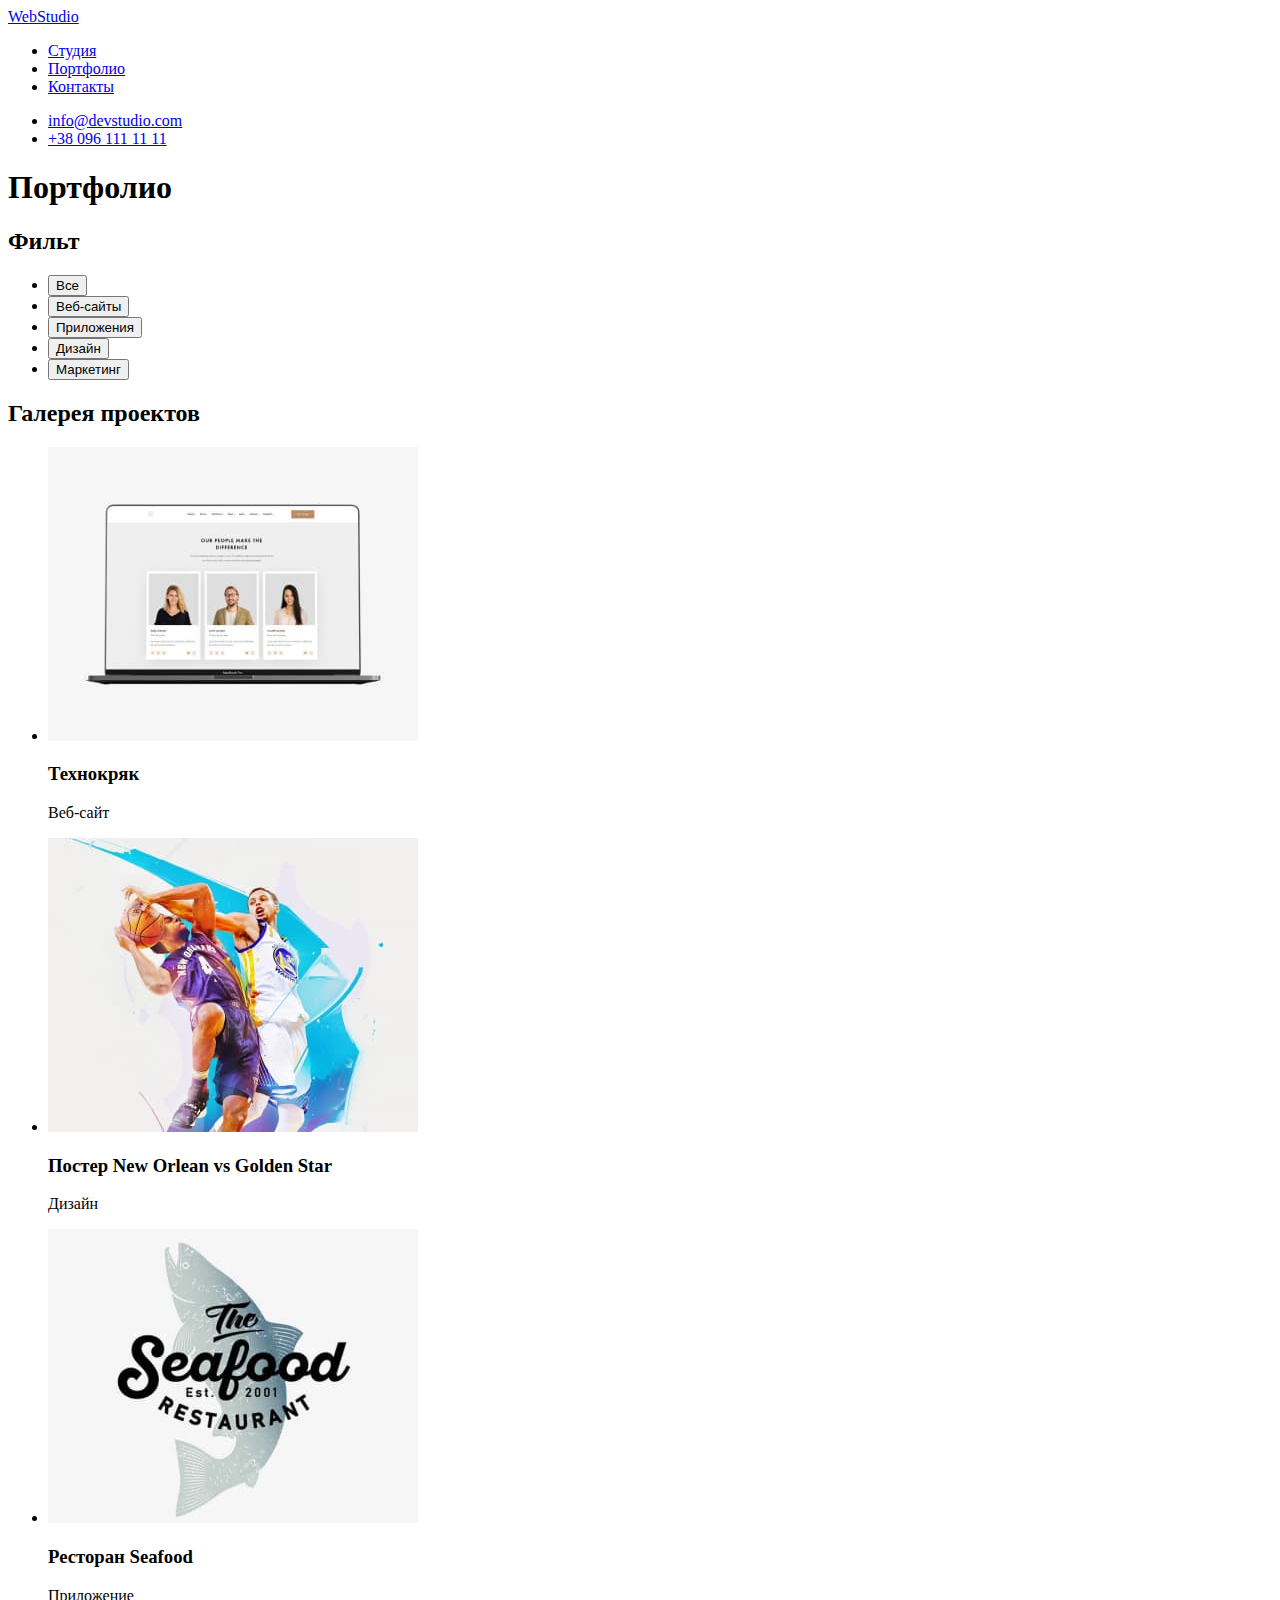
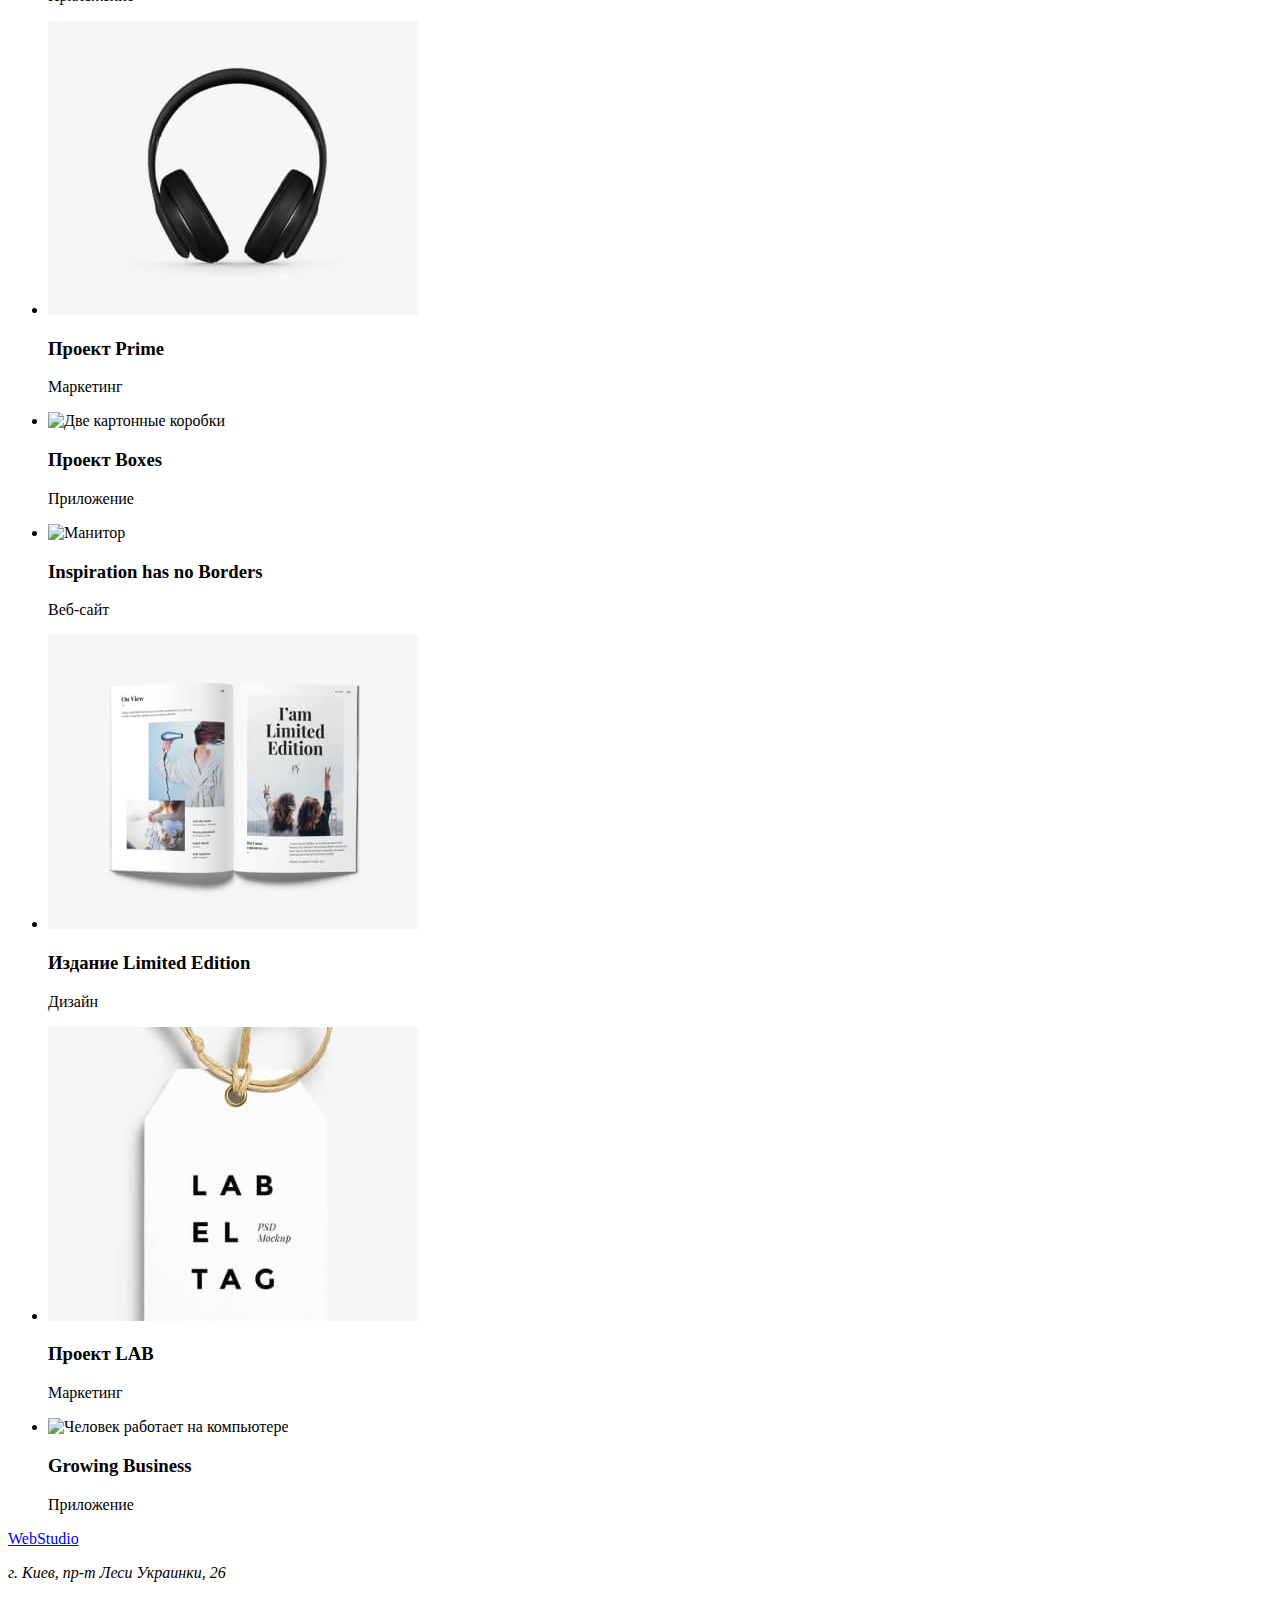
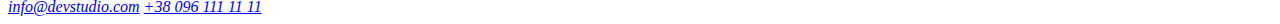
==== portfolio.html @ a21979c2 "Загружает фото главной страницы" ====
<!DOCTYPE html>
<html lang="ru">
<head>
    <meta charset="UTF-8">
    <meta http-equiv="X-UA-Compatible" content="IE=edge">
    <meta name="viewport" content="width=device-width, initial-scale=1.0">
    <meta name="description" content="Создание и продвижение сайтов" />
    <title>Portfolio</title>
    <link rel="stylesheet" href="./css/styles.css" />
</head>
<body>
<!-- Шапка страницы -->
<header class="header">
    <!-- Навигация -->
    <nav>
        <a class="logo" href="./index.html"> <span>Web</span>Studio</a>

        <ul class="pagination">
            <li><a class="pagination-list" href="./index.html">Студия</a></li>
            <li><a class="pagination-list" href="./portfolio.html" target="_blank" rel="noreferrer noopener">Портфолио</a></li>
            <li><a class="pagination-list" href="/Контакты">Контакты</a></li>
        </ul>
    </nav>

    <!-- Для связи -->
    <ul>
        <li class="contacts">
             <a class="contacts-mail" href="mailto:info@devstudio.com">info@devstudio.com</a>
        </li>
        <li>
             <a class="contacts-phone" href="tel:+380961111111">+38 096 111 11 11</a>
        </li>
    </ul>

</header>
<!-- Контент страницы -->
<main>
     <section>
     <h1 class="visually-hidden">Портфолио</h1>

     <h2 class="visually-hidden"> Фильт</h2>

     <ul>
         <li><button type="button">Все</button></li>
         <li><button type="button">Веб-сайты</button></li>
         <li><button type="button">Приложения</button></li> 
         <li><button type="button">Дизайн</button></li> 
         <li><button type="button">Маркетинг</button></li>
     </ul>

     <h2 class="visually-hidden"> Галерея проектов </h2>

     <ul>
         <li>
             <img src="./images/Portfolio/tehnokryak.jpg" width="370" alt="Ноутбук"> 
             <h3>Технокряк</h3> 
             <p>Веб-сайт</p>
         </li>

         <li>
             <img src="./images/Portfolio/neworlean.jpg" width="370" alt="Два парня играют в баскутбол">
             <h3>Постер New Orlean vs Golden Star</h3>
             <p>Дизайн</p>
         </li>

         <li>
             <img src="./images/Portfolio/seafood.jpg" width="370" alt="Логотип ресторана Seafood ">
             <h3>Ресторан Seafood</h3>
             <p>Приложение</p>
        </li>

         <li>
             <img src="./images/Portfolio/prime.jpg" width="370" alt="Наушники">
             <h3>Проект Prime</h3>
             <p>Маркетинг</p>
        </li>

        <li>
             <img src="./images/Portfolio/boxes.jpg" width="370" alt="Две картонные коробки">
            <h3>Проект Boxes</h3>
             <p>Приложение</p>
        </li>
        
        <li>
             <img src="./images/Portfolio/inspiration-has-no-borders.jpg" width="370" alt="Манитор">
             <h3>Inspiration has no Borders</h3>
             <p>Веб-сайт</p>
        </li>

        <li>
             <img src="./images/Portfolio/limited-edition.jpg" width="370" alt="Открытый журнал">
             <h3>Издание Limited Edition</h3>
             <p>Дизайн</p>
        </li>

        <li>
             <img src="./images/Portfolio/lab.jpg" width="370" alt="Этикетка">
             <h3>Проект LAB</h3>
             <p>Маркетинг</p>
        </li>

        <li>
             <img src="./images/Portfolio/growing-business.jpg" width="370" alt="Человек работает на компьютере">
             <h3>Growing Business</h3>
             <p>Приложение</p>
        </li>

    </ul>
    </section>
</main>

    <!-- Подвал страницы -->
<footer class="footer">
    <a class="logo" href="./index.html">Web<span class="tiny">Studio</span></a>

    <address class="address">
        <p class="address-text">г. Киев, пр-т Леси Украинки, 26</p>
        <a class="mail" href="mailto:info@devstudio.com">info@devstudio.com</a>
        <a class="phone" href="tel:+380961111111">+38 096 111 11 11</a>
    </address>
</footer>

</body>
</html>
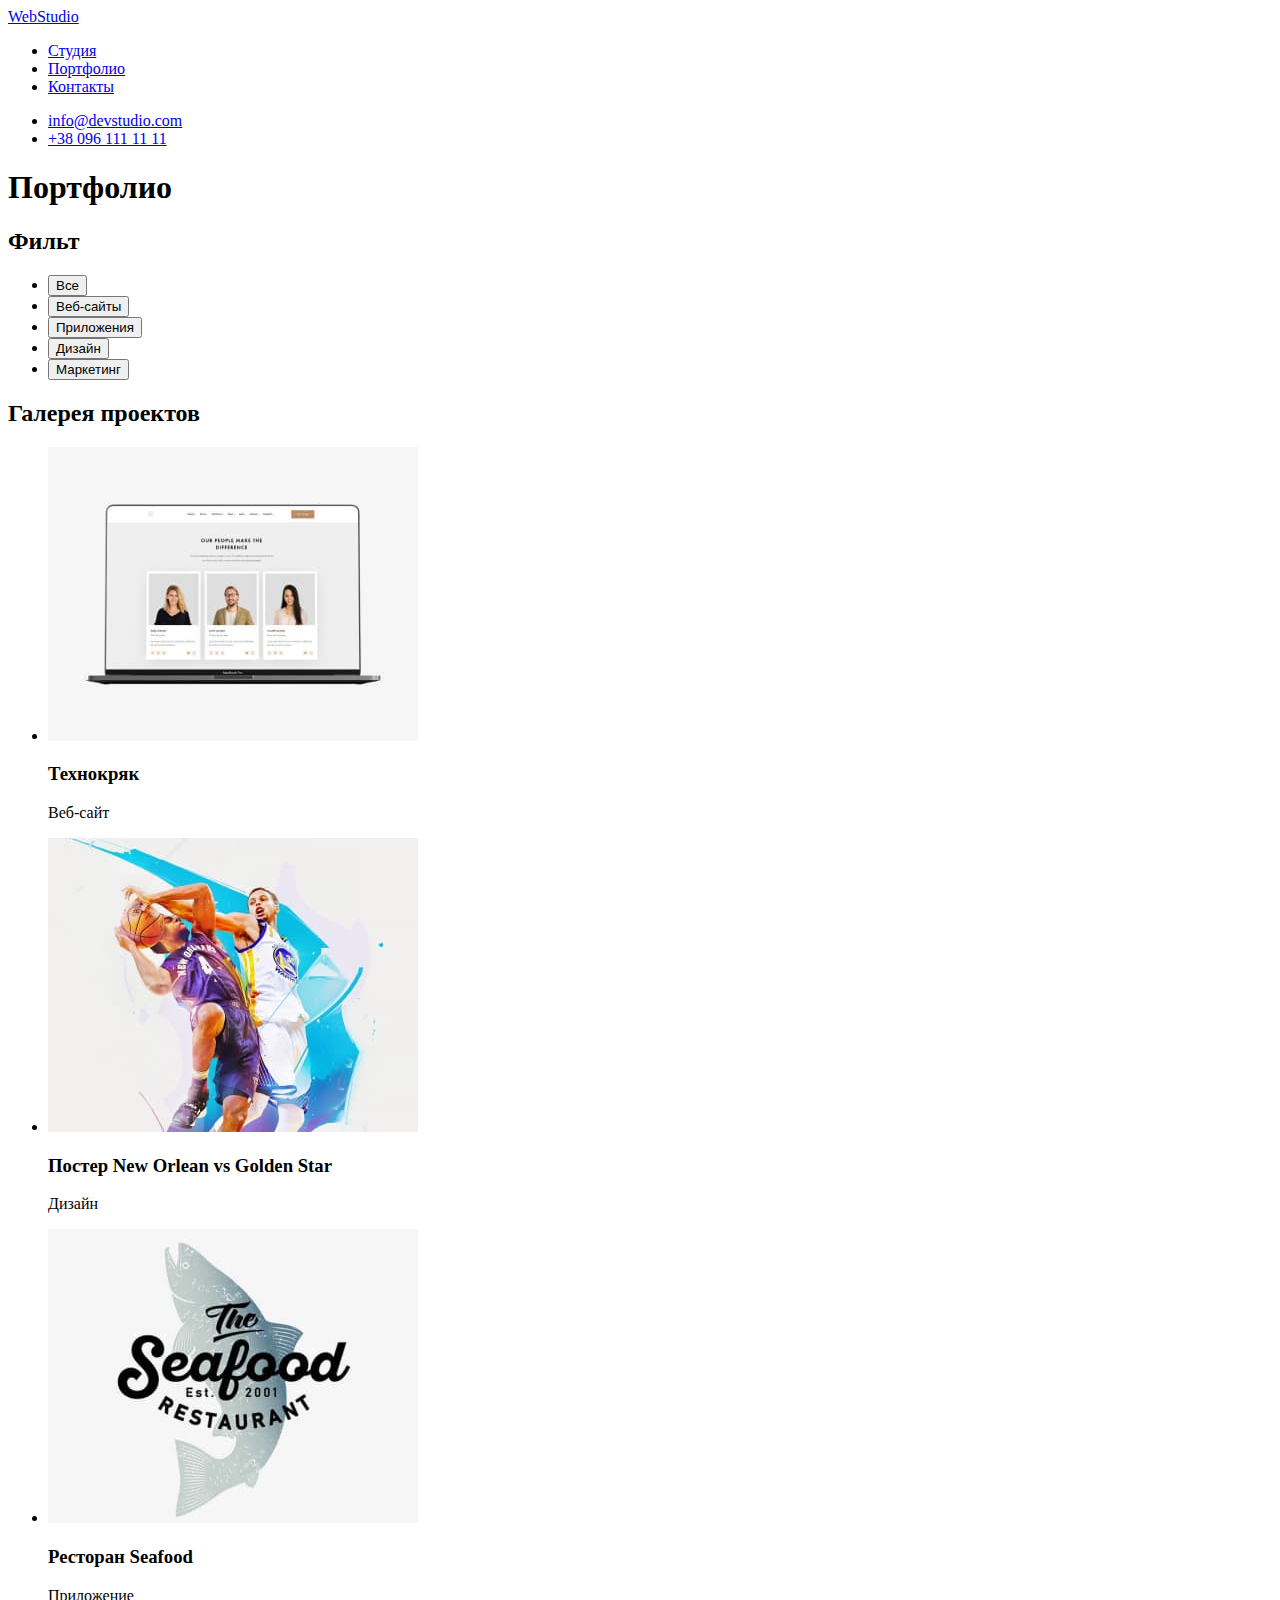
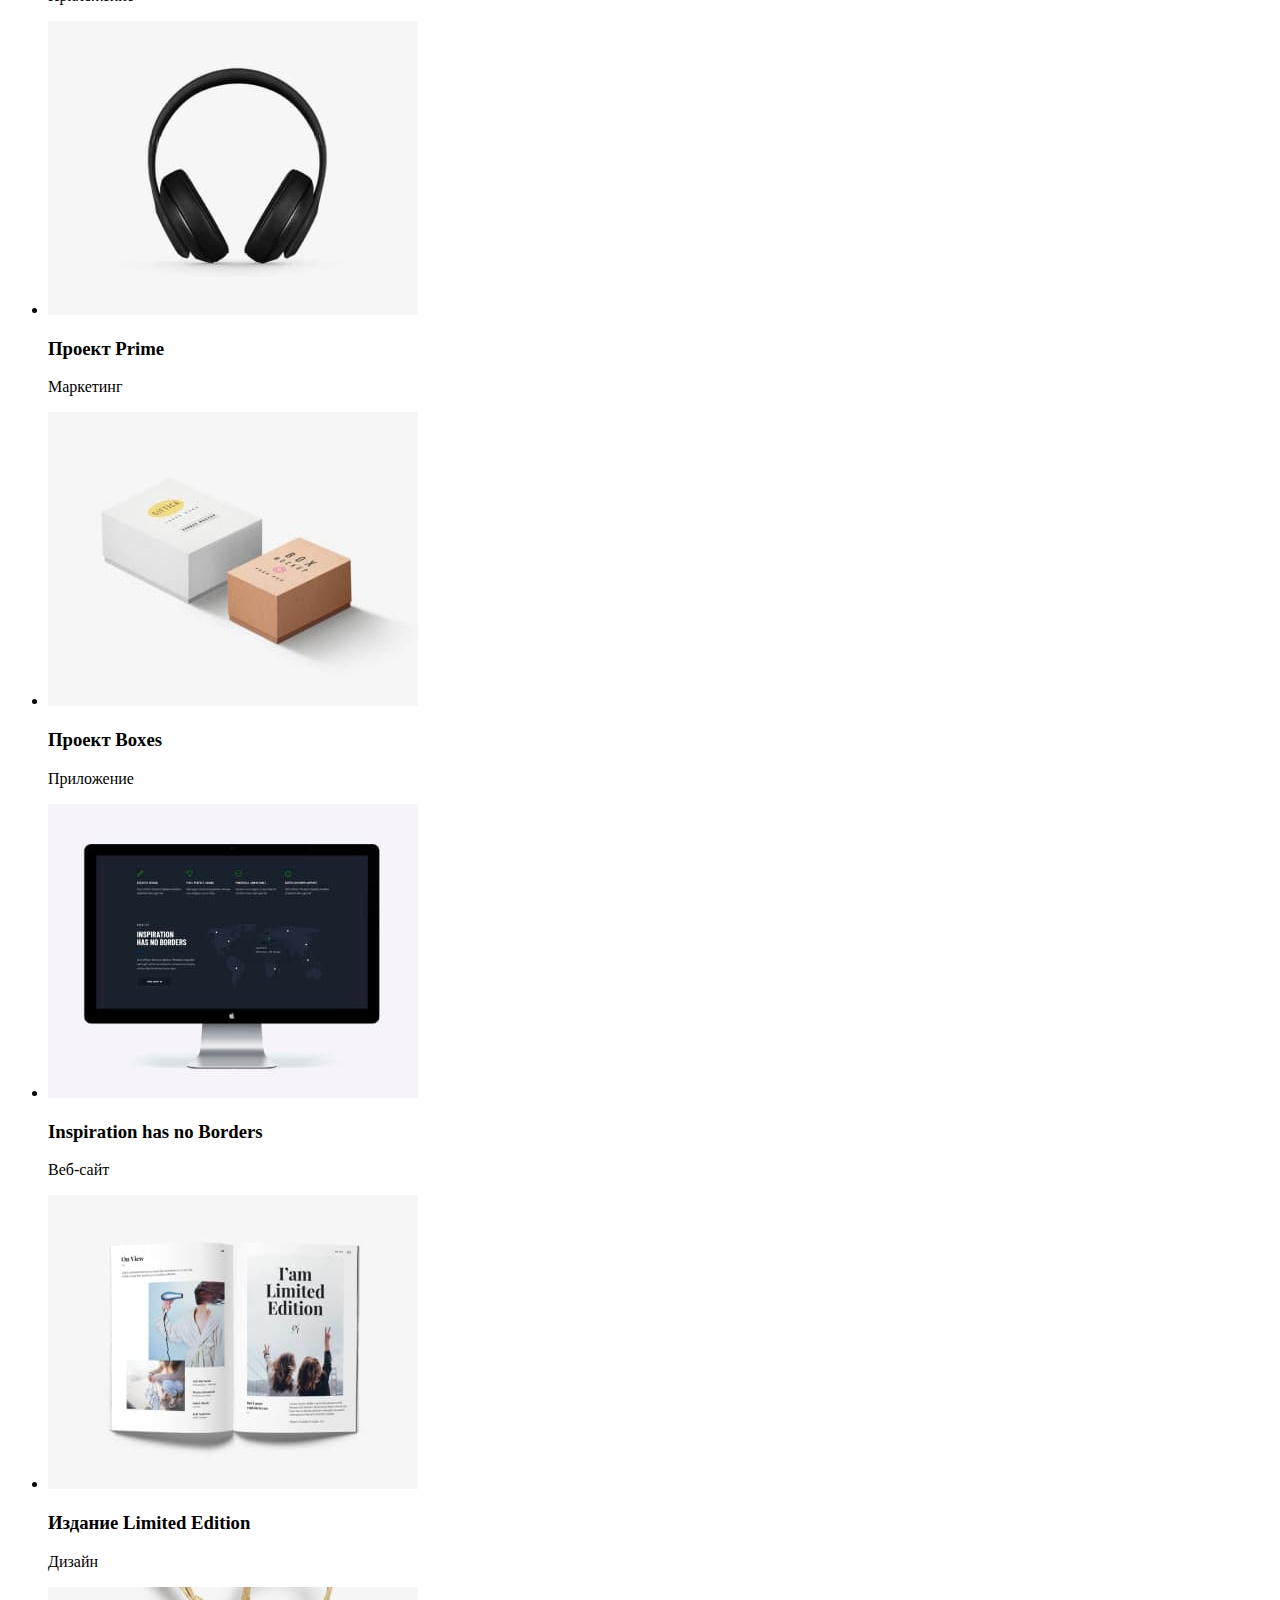
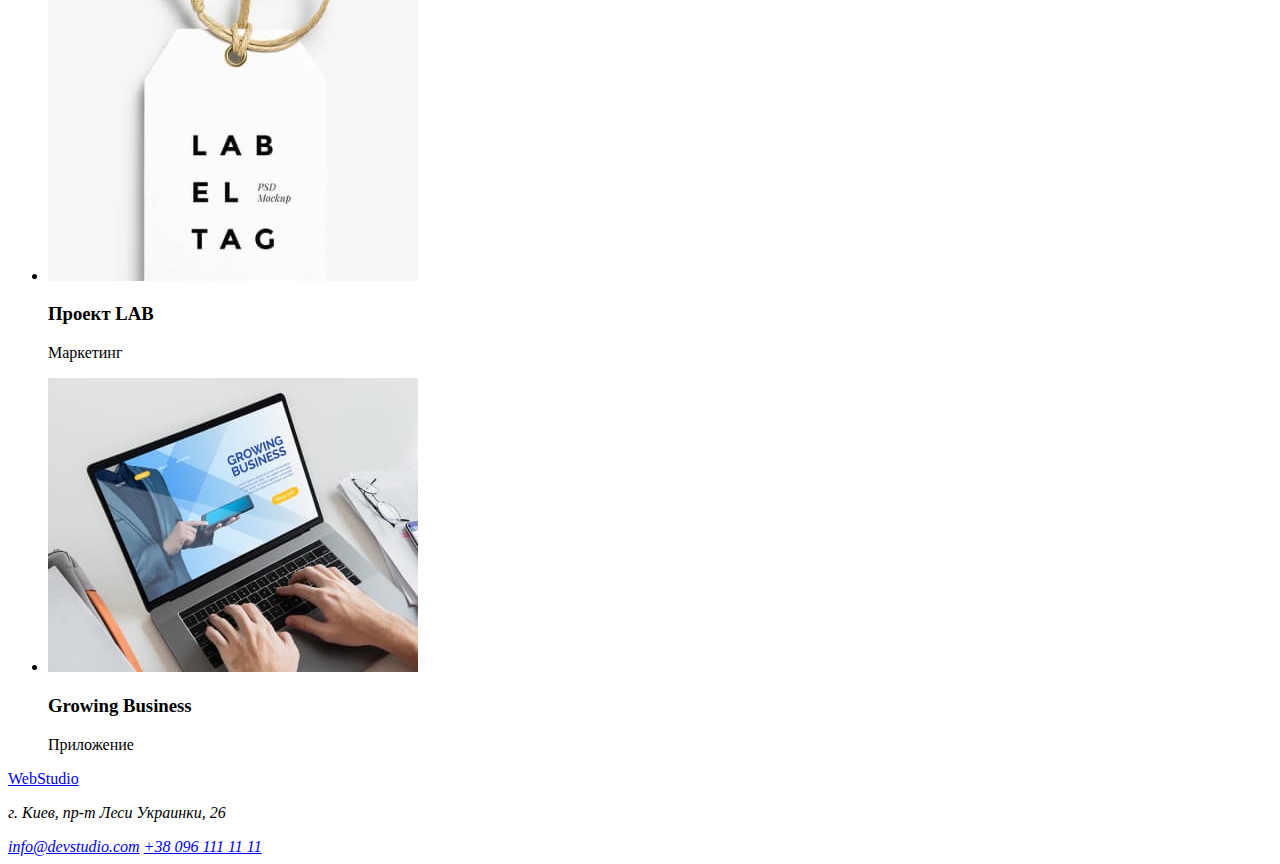
==== commit f0abc385: "Добавляет стили к шрифту" ====
--- a/portfolio.html
+++ b/portfolio.html
@@ -41,67 +41,67 @@
      <h2 class="visually-hidden"> Фильт</h2>
 
      <ul>
-         <li><button type="button">Все</button></li>
-         <li><button type="button">Веб-сайты</button></li>
-         <li><button type="button">Приложения</button></li> 
-         <li><button type="button">Дизайн</button></li> 
-         <li><button type="button">Маркетинг</button></li>
+         <li><button class="button" type="button">Все</button></li>
+         <li><button class="button" type="button">Веб-сайты</button></li>
+         <li><button class="button" type="button">Приложения</button></li> 
+         <li><button class="button" type="button">Дизайн</button></li> 
+         <li><button class="button" type="button">Маркетинг</button></li>
      </ul>
 
      <h2 class="visually-hidden"> Галерея проектов </h2>
 
-     <ul>
-         <li>
+     <ul class="gallery">
+         <li class="gallery-list">
              <img src="./images/Portfolio/tehnokryak.jpg" width="370" alt="Ноутбук"> 
-             <h3>Технокряк</h3> 
+             <h3 class="gallery-title">Технокряк</h3> 
              <p>Веб-сайт</p>
          </li>
 
-         <li>
+         <li class="gallery-list">
              <img src="./images/Portfolio/neworlean.jpg" width="370" alt="Два парня играют в баскутбол">
-             <h3>Постер New Orlean vs Golden Star</h3>
+             <h3 class="gallery-title">Постер New Orlean vs Golden Star</h3>
              <p>Дизайн</p>
          </li>
 
-         <li>
+         <li class="gallery-list">
              <img src="./images/Portfolio/seafood.jpg" width="370" alt="Логотип ресторана Seafood ">
-             <h3>Ресторан Seafood</h3>
+             <h3 class="gallery-title">Ресторан Seafood</h3>
              <p>Приложение</p>
         </li>
 
-         <li>
+         <li class="gallery-list">
              <img src="./images/Portfolio/prime.jpg" width="370" alt="Наушники">
-             <h3>Проект Prime</h3>
+             <h3 class="gallery-title">Проект Prime</h3>
              <p>Маркетинг</p>
         </li>
 
-        <li>
+        <li class="gallery-list">
              <img src="./images/Portfolio/boxes.jpg" width="370" alt="Две картонные коробки">
-            <h3>Проект Boxes</h3>
+            <h3 class="gallery-title">Проект Boxes</h3>
              <p>Приложение</p>
         </li>
         
-        <li>
+        <li class="gallery-list">
              <img src="./images/Portfolio/inspiration-has-no-borders.jpg" width="370" alt="Манитор">
-             <h3>Inspiration has no Borders</h3>
+             <h3 class="gallery-title">Inspiration has no Borders</h3>
              <p>Веб-сайт</p>
         </li>
 
-        <li>
+        <li class="gallery-list">
              <img src="./images/Portfolio/limited-edition.jpg" width="370" alt="Открытый журнал">
-             <h3>Издание Limited Edition</h3>
+             <h3 class="gallery-title">Издание Limited Edition</h3>
              <p>Дизайн</p>
         </li>
 
-        <li>
+        <li class="gallery-list"> 
              <img src="./images/Portfolio/lab.jpg" width="370" alt="Этикетка">
-             <h3>Проект LAB</h3>
+             <h3 class="gallery-title">Проект LAB</h3>
              <p>Маркетинг</p>
         </li>
 
-        <li>
+        <li class="gallery-list">
              <img src="./images/Portfolio/growing-business.jpg" width="370" alt="Человек работает на компьютере">
-             <h3>Growing Business</h3>
+             <h3 class="gallery-title">Growing Business</h3>
              <p>Приложение</p>
         </li>
 
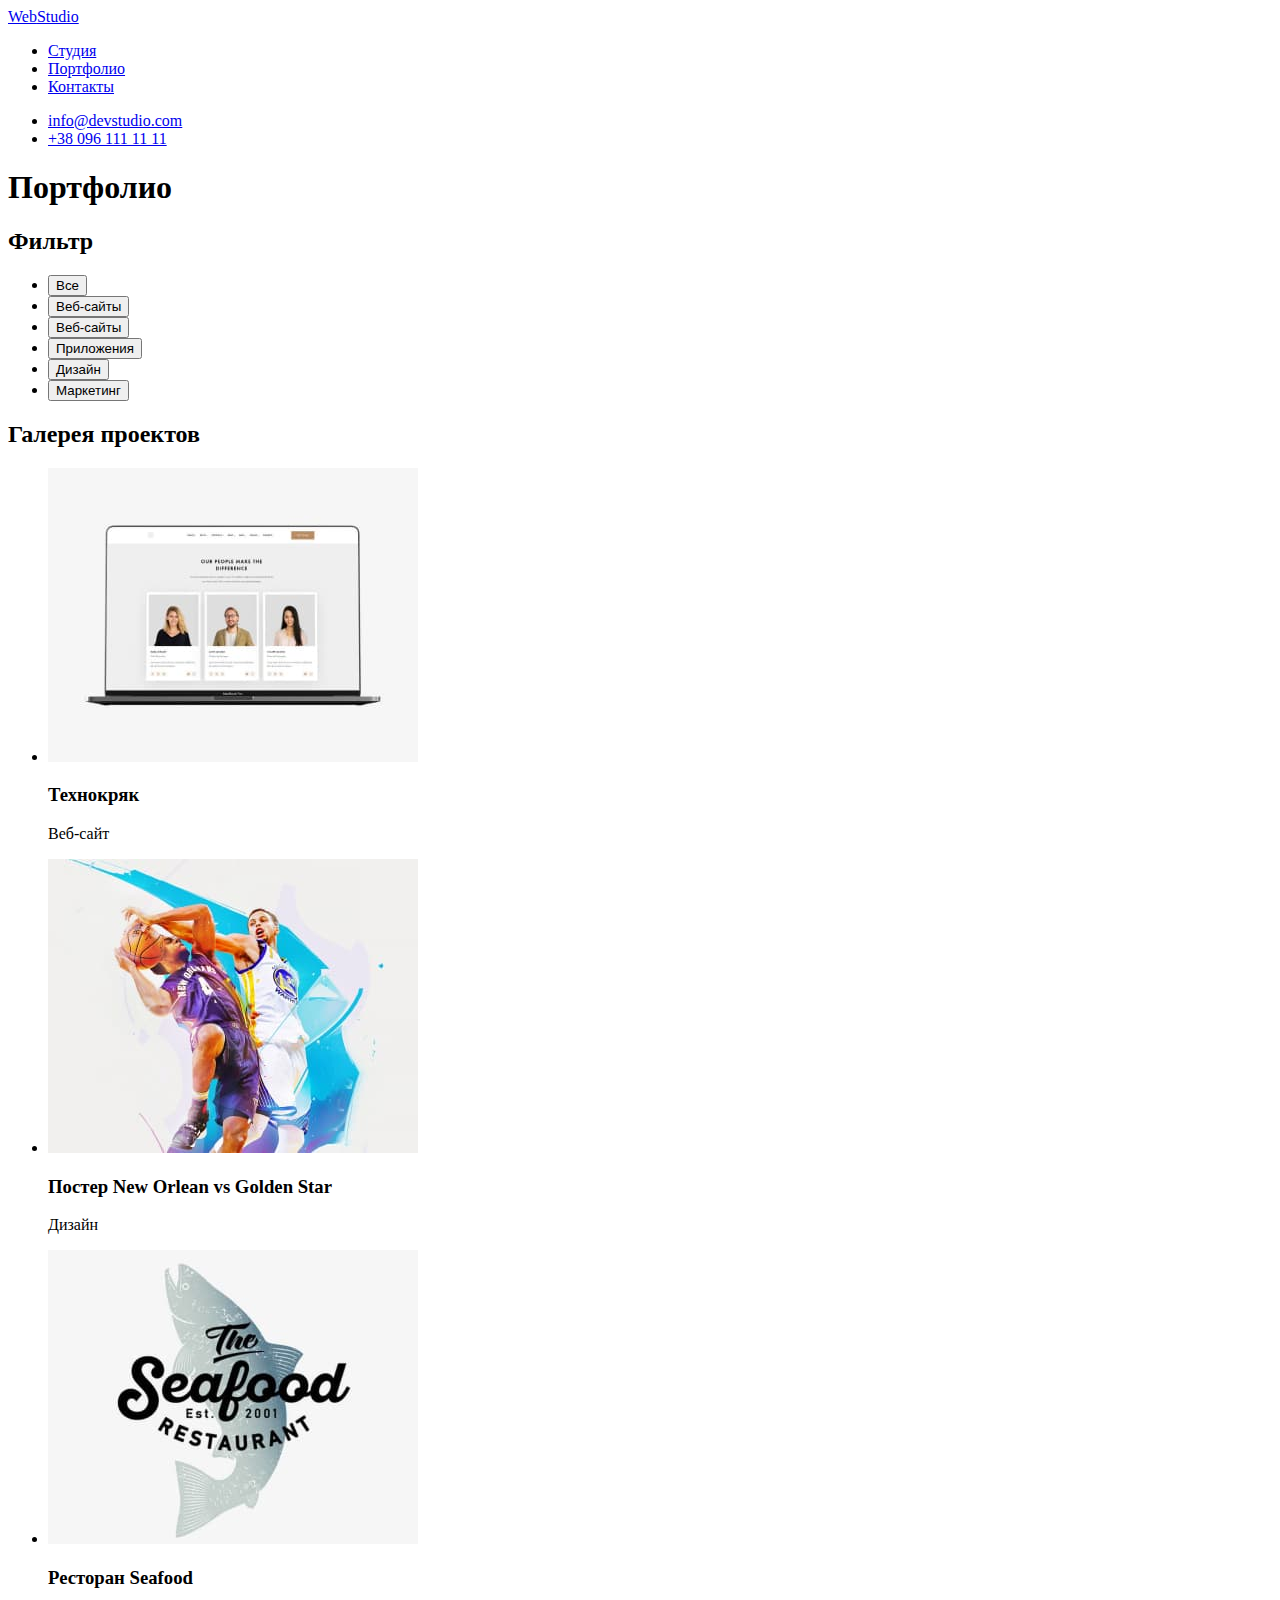
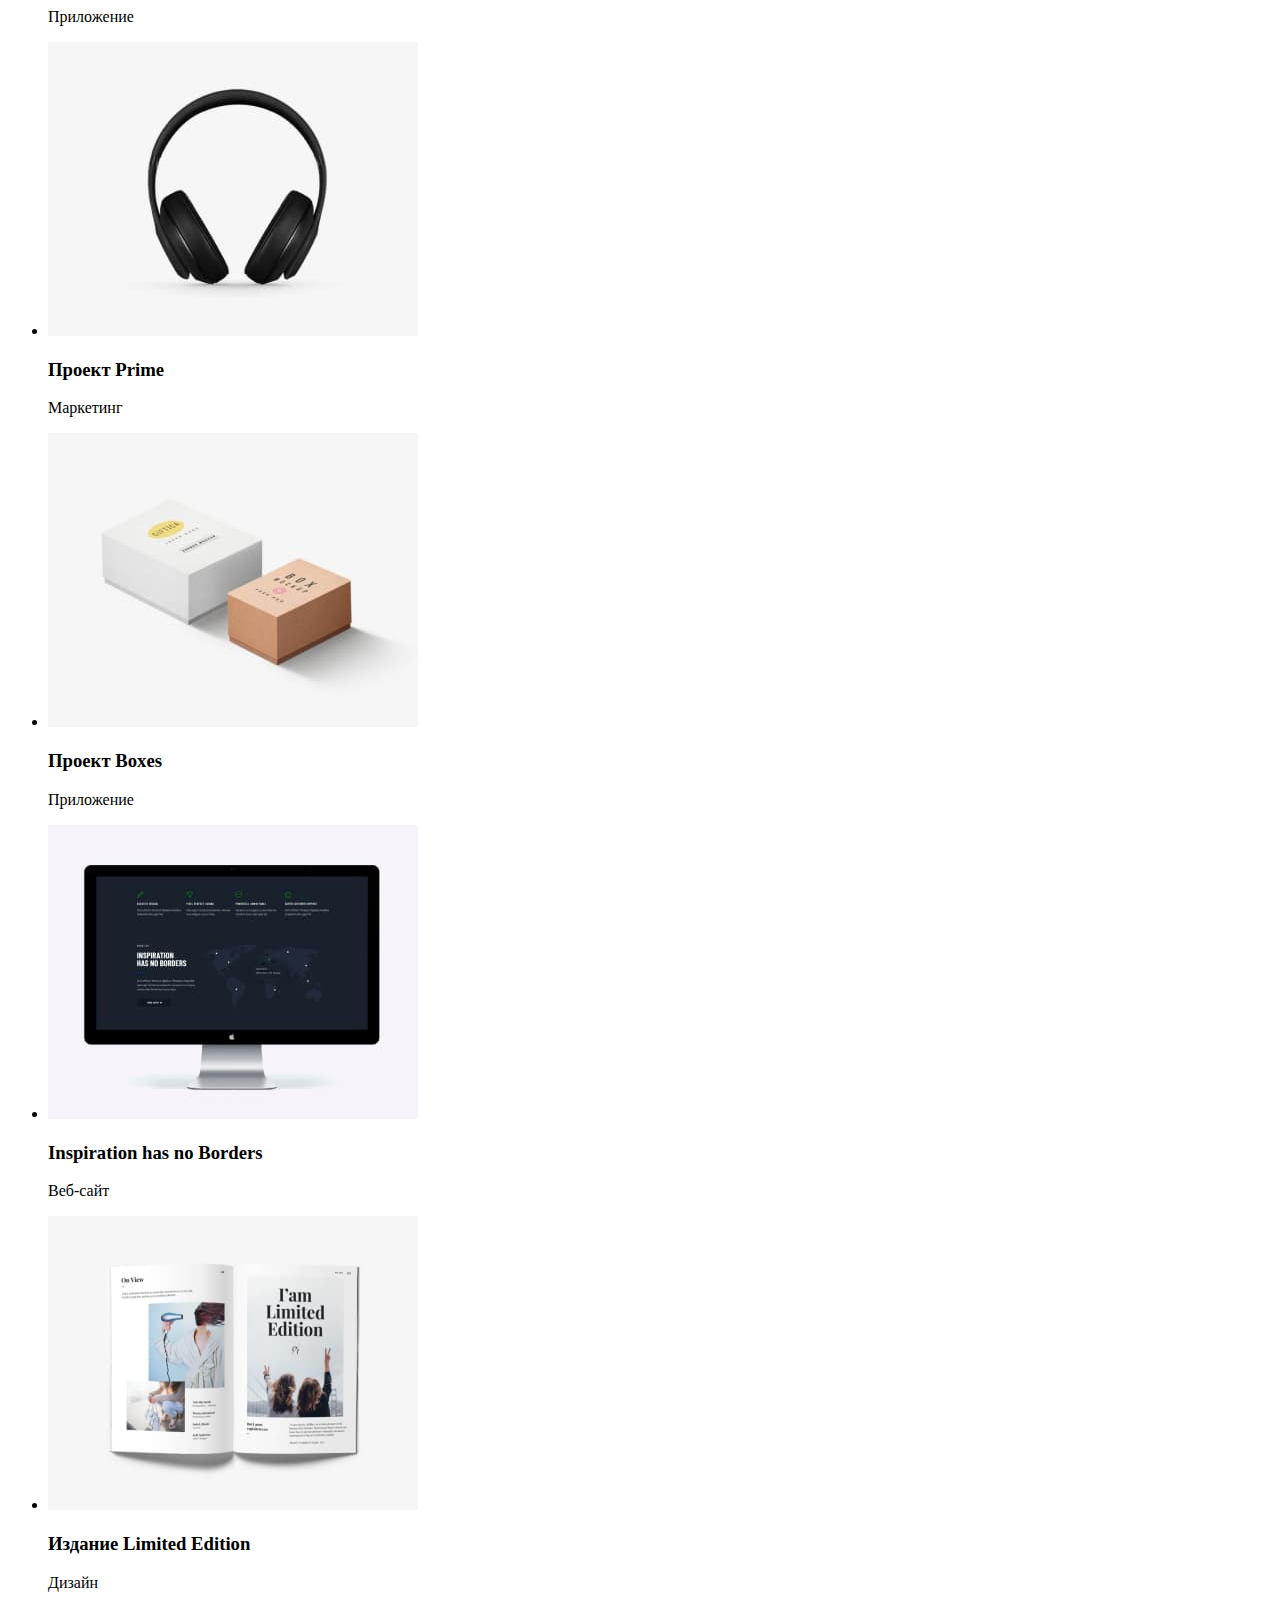
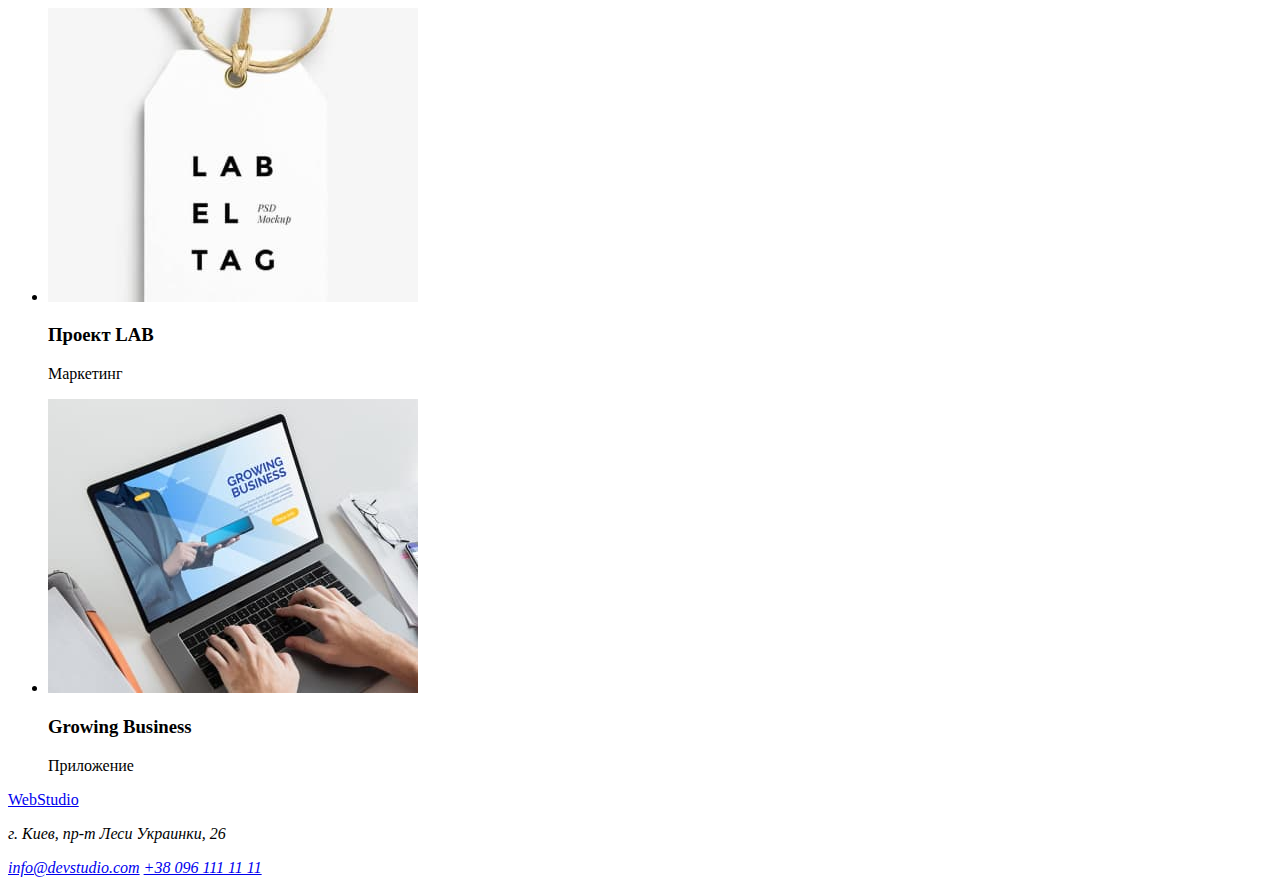
==== commit 1b34fe32: "Добавляет стили шрифта" ====
--- a/portfolio.html
+++ b/portfolio.html
@@ -1,124 +1,183 @@
 <!DOCTYPE html>
 <html lang="ru">
-<head>
-    <meta charset="UTF-8">
-    <meta http-equiv="X-UA-Compatible" content="IE=edge">
-    <meta name="viewport" content="width=device-width, initial-scale=1.0">
+  <head>
+    <meta charset="UTF-8" />
+    <meta http-equiv="X-UA-Compatible" content="IE=edge" />
+    <meta name="viewport" content="width=device-width, initial-scale=1.0" />
     <meta name="description" content="Создание и продвижение сайтов" />
     <title>Portfolio</title>
     <link rel="stylesheet" href="./css/styles.css" />
-</head>
-<body>
-<!-- Шапка страницы -->
-<header class="header">
-    <!-- Навигация -->
-    <nav>
-        <a class="logo" href="./index.html"> <span>Web</span>Studio</a>
+  </head>
+  <body>
+    <!-- Шапка страницы -->
+    <header class="header">
+      <!-- Навигация -->
+      <nav>
+        <a class="logo" href="./index.html">
+          Web<span class="tiny">Studio</span></a
+        >
+        <ul class="pagination items">
+          <li><a class="pagination-list" href="./index.html">Студия</a></li>
+          <li>
+            <a
+              class="pagination-list current"
+              href="./portfolio.html"
+              target="_blank"
+              rel="noreferrer noopener"
+              >Портфолио</a
+            >
+          </li>
+          <li><a class="pagination-list" href="/Контакты">Контакты</a></li>
+        </ul>
+      </nav>
 
-        <ul class="pagination">
-            <li><a class="pagination-list" href="./index.html">Студия</a></li>
-            <li><a class="pagination-list" href="./portfolio.html" target="_blank" rel="noreferrer noopener">Портфолио</a></li>
-            <li><a class="pagination-list" href="/Контакты">Контакты</a></li>
-        </ul>
-    </nav>
-
-    <!-- Для связи -->
-    <ul>
-        <li class="contacts">
-             <a class="contacts-mail" href="mailto:info@devstudio.com">info@devstudio.com</a>
+      <!-- Для связи -->
+      <ul class="items">
+        <li>
+          <a class="contacts-list" href="mailto:info@devstudio.com"
+            >info@devstudio.com</a
+          >
         </li>
         <li>
-             <a class="contacts-phone" href="tel:+380961111111">+38 096 111 11 11</a>
+          <a class="contacts-list" href="tel:+380961111111"
+            >+38 096 111 11 11</a
+          >
         </li>
-    </ul>
+      </ul>
+    </header>
+    <!-- Контент страницы -->
+    <main>
+      <section>
+        <h1 class="visually-hidden">Портфолио</h1>
 
-</header>
-<!-- Контент страницы -->
-<main>
-     <section>
-     <h1 class="visually-hidden">Портфолио</h1>
+        <h2 class="visually-hidden">Фильтр</h2>
 
-     <h2 class="visually-hidden"> Фильт</h2>
+        <ul class="items">
+          <li>
+            <button class="button" type="button">Все</button>
+          </li>
+          <li>
+            <button class="button" type="button">Веб-сайты</button>
+          </li>
+          <li>
+            <button class="button" type="button">Веб-сайты</button>
+          </li>
+          <li>
+            <button class="button" type="button">Приложения</button>
+          </li>
+          <li>
+            <button class="button" type="button">Дизайн</button>
+          </li>
+          <li>
+            <button class="button" type="button">Маркетинг</button>
+          </li>
+        </ul>
 
-     <ul>
-         <li><button class="button" type="button">Все</button></li>
-         <li><button class="button" type="button">Веб-сайты</button></li>
-         <li><button class="button" type="button">Приложения</button></li> 
-         <li><button class="button" type="button">Дизайн</button></li> 
-         <li><button class="button" type="button">Маркетинг</button></li>
-     </ul>
+        <h2 class="visually-hidden">Галерея проектов</h2>
 
-     <h2 class="visually-hidden"> Галерея проектов </h2>
+        <ul class="gallery items">
+          <li class="gallery-list">
+            <img
+              src="./images/Portfolio/tehnokryak.jpg"
+              width="370"
+              alt="Ноутбук"
+            />
+            <h3 class="gallery-title">Технокряк</h3>
+            <p>Веб-сайт</p>
+          </li>
 
-     <ul class="gallery">
-         <li class="gallery-list">
-             <img src="./images/Portfolio/tehnokryak.jpg" width="370" alt="Ноутбук"> 
-             <h3 class="gallery-title">Технокряк</h3> 
-             <p>Веб-сайт</p>
-         </li>
+          <li class="gallery-list">
+            <img
+              src="./images/Portfolio/neworlean.jpg"
+              width="370"
+              alt="Два парня играют в баскутбол"
+            />
+            <h3 class="gallery-title">Постер New Orlean vs Golden Star</h3>
+            <p>Дизайн</p>
+          </li>
 
-         <li class="gallery-list">
-             <img src="./images/Portfolio/neworlean.jpg" width="370" alt="Два парня играют в баскутбол">
-             <h3 class="gallery-title">Постер New Orlean vs Golden Star</h3>
-             <p>Дизайн</p>
-         </li>
+          <li class="gallery-list">
+            <img
+              src="./images/Portfolio/seafood.jpg"
+              width="370"
+              alt="Логотип ресторана Seafood "
+            />
+            <h3 class="gallery-title">Ресторан Seafood</h3>
+            <p>Приложение</p>
+          </li>
 
-         <li class="gallery-list">
-             <img src="./images/Portfolio/seafood.jpg" width="370" alt="Логотип ресторана Seafood ">
-             <h3 class="gallery-title">Ресторан Seafood</h3>
-             <p>Приложение</p>
-        </li>
+          <li class="gallery-list">
+            <img
+              src="./images/Portfolio/prime.jpg"
+              width="370"
+              alt="Наушники"
+            />
+            <h3 class="gallery-title">Проект Prime</h3>
+            <p>Маркетинг</p>
+          </li>
 
-         <li class="gallery-list">
-             <img src="./images/Portfolio/prime.jpg" width="370" alt="Наушники">
-             <h3 class="gallery-title">Проект Prime</h3>
-             <p>Маркетинг</p>
-        </li>
+          <li class="gallery-list">
+            <img
+              src="./images/Portfolio/boxes.jpg"
+              width="370"
+              alt="Две картонные коробки"
+            />
+            <h3 class="gallery-title">Проект Boxes</h3>
+            <p>Приложение</p>
+          </li>
 
-        <li class="gallery-list">
-             <img src="./images/Portfolio/boxes.jpg" width="370" alt="Две картонные коробки">
-            <h3 class="gallery-title">Проект Boxes</h3>
-             <p>Приложение</p>
-        </li>
-        
-        <li class="gallery-list">
-             <img src="./images/Portfolio/inspiration-has-no-borders.jpg" width="370" alt="Манитор">
-             <h3 class="gallery-title">Inspiration has no Borders</h3>
-             <p>Веб-сайт</p>
-        </li>
+          <li class="gallery-list">
+            <img
+              src="./images/Portfolio/inspiration-has-no-borders.jpg"
+              width="370"
+              alt="Манитор"
+            />
+            <h3 class="gallery-title">Inspiration has no Borders</h3>
+            <p>Веб-сайт</p>
+          </li>
 
-        <li class="gallery-list">
-             <img src="./images/Portfolio/limited-edition.jpg" width="370" alt="Открытый журнал">
-             <h3 class="gallery-title">Издание Limited Edition</h3>
-             <p>Дизайн</p>
-        </li>
+          <li class="gallery-list">
+            <img
+              src="./images/Portfolio/limited-edition.jpg"
+              width="370"
+              alt="Открытый журнал"
+            />
+            <h3 class="gallery-title">Издание Limited Edition</h3>
+            <p>Дизайн</p>
+          </li>
 
-        <li class="gallery-list"> 
-             <img src="./images/Portfolio/lab.jpg" width="370" alt="Этикетка">
-             <h3 class="gallery-title">Проект LAB</h3>
-             <p>Маркетинг</p>
-        </li>
+          <li class="gallery-list">
+            <img src="./images/Portfolio/lab.jpg" width="370" alt="Этикетка" />
+            <h3 class="gallery-title">Проект LAB</h3>
+            <p>Маркетинг</p>
+          </li>
 
-        <li class="gallery-list">
-             <img src="./images/Portfolio/growing-business.jpg" width="370" alt="Человек работает на компьютере">
-             <h3 class="gallery-title">Growing Business</h3>
-             <p>Приложение</p>
-        </li>
-
-    </ul>
-    </section>
-</main>
+          <li class="gallery-list">
+            <img
+              src="./images/Portfolio/growing-business.jpg"
+              width="370"
+              alt="Человек работает на компьютере"
+            />
+            <h3 class="gallery-title">Growing Business</h3>
+            <p>Приложение</p>
+          </li>
+        </ul>
+      </section>
+    </main>
 
     <!-- Подвал страницы -->
-<footer class="footer">
-    <a class="logo" href="./index.html">Web<span class="tiny">Studio</span></a>
+    <footer class="footer">
+      <a class="logo" href="./index.html"
+        >Web<span class="tiny">Studio</span></a
+      >
 
-    <address class="address">
+      <address class="address">
         <p class="address-text">г. Киев, пр-т Леси Украинки, 26</p>
-        <a class="mail" href="mailto:info@devstudio.com">info@devstudio.com</a>
-        <a class="phone" href="tel:+380961111111">+38 096 111 11 11</a>
-    </address>
-</footer>
-
-</body>
-</html>+        <a class="address-list" href="mailto:info@devstudio.com"
+          >info@devstudio.com</a
+        >
+        <a class="address-list" href="tel:+380961111111">+38 096 111 11 11</a>
+      </address>
+    </footer>
+  </body>
+</html>
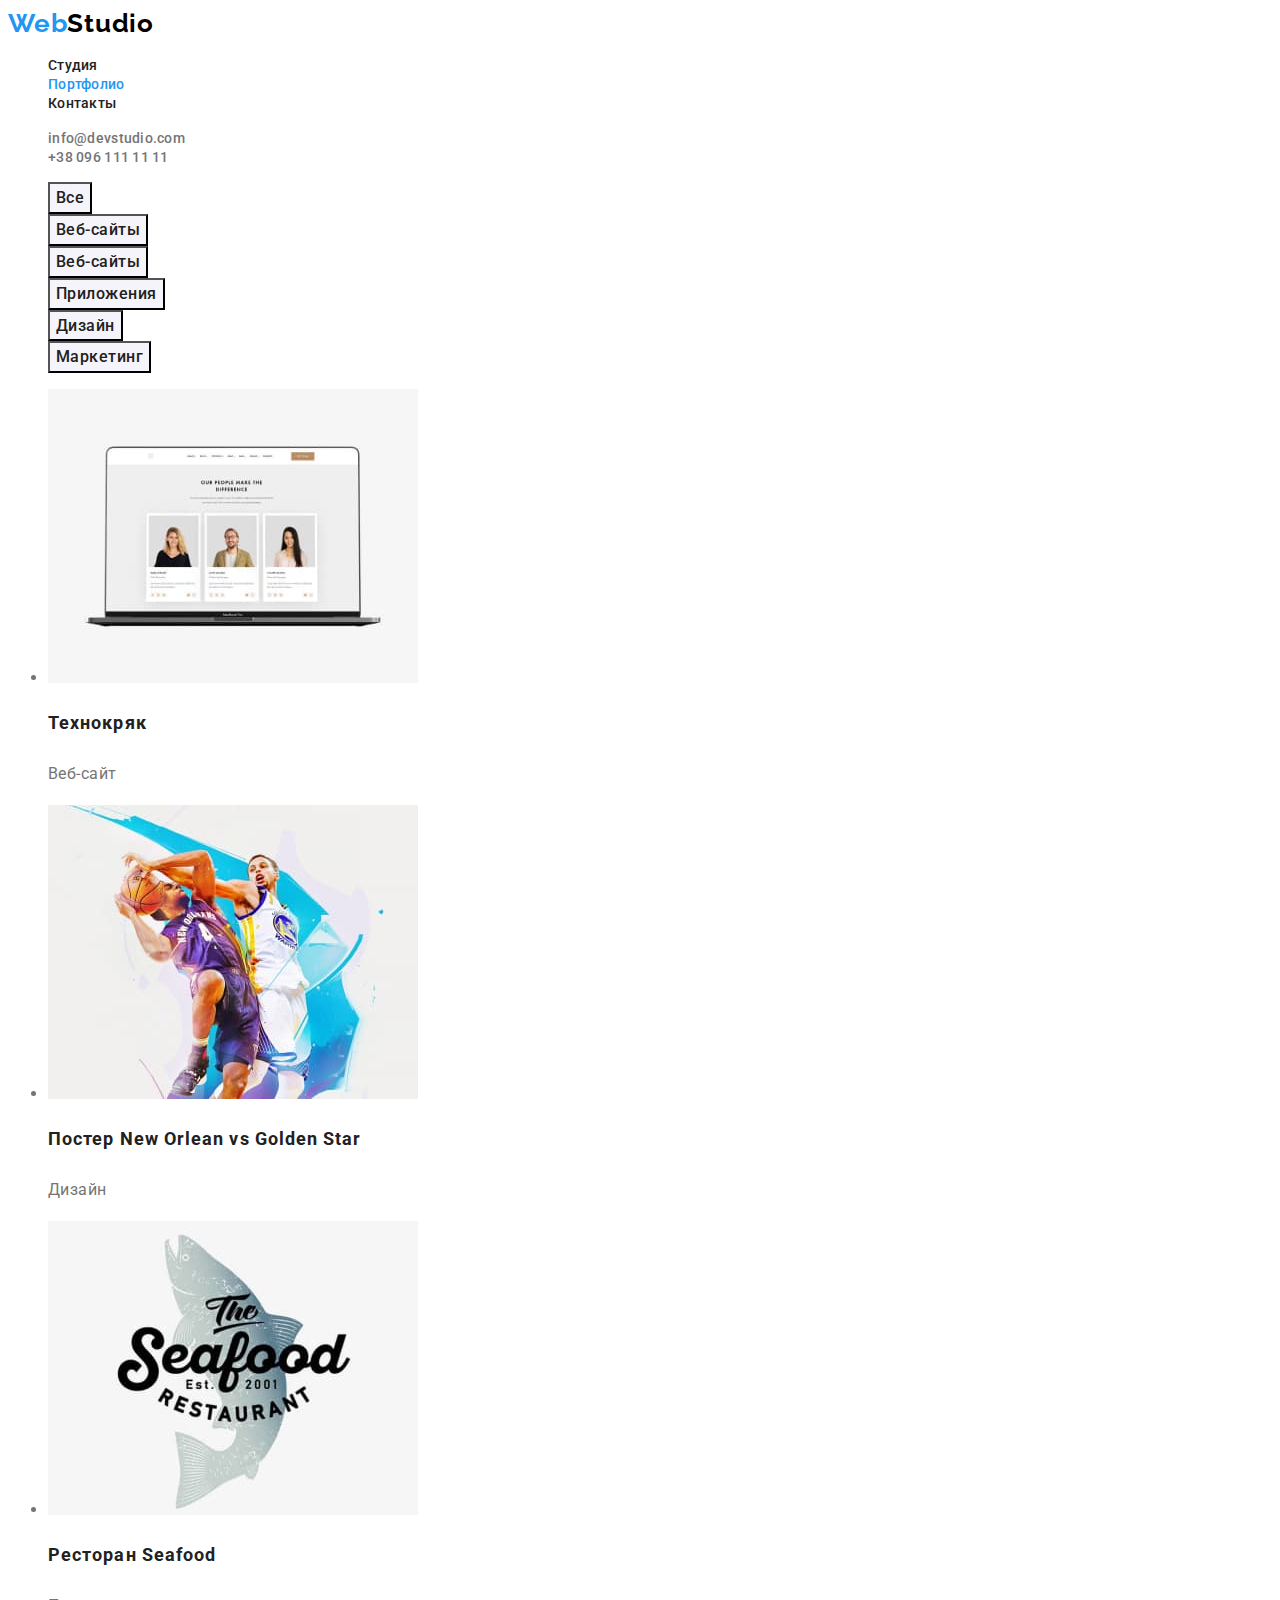
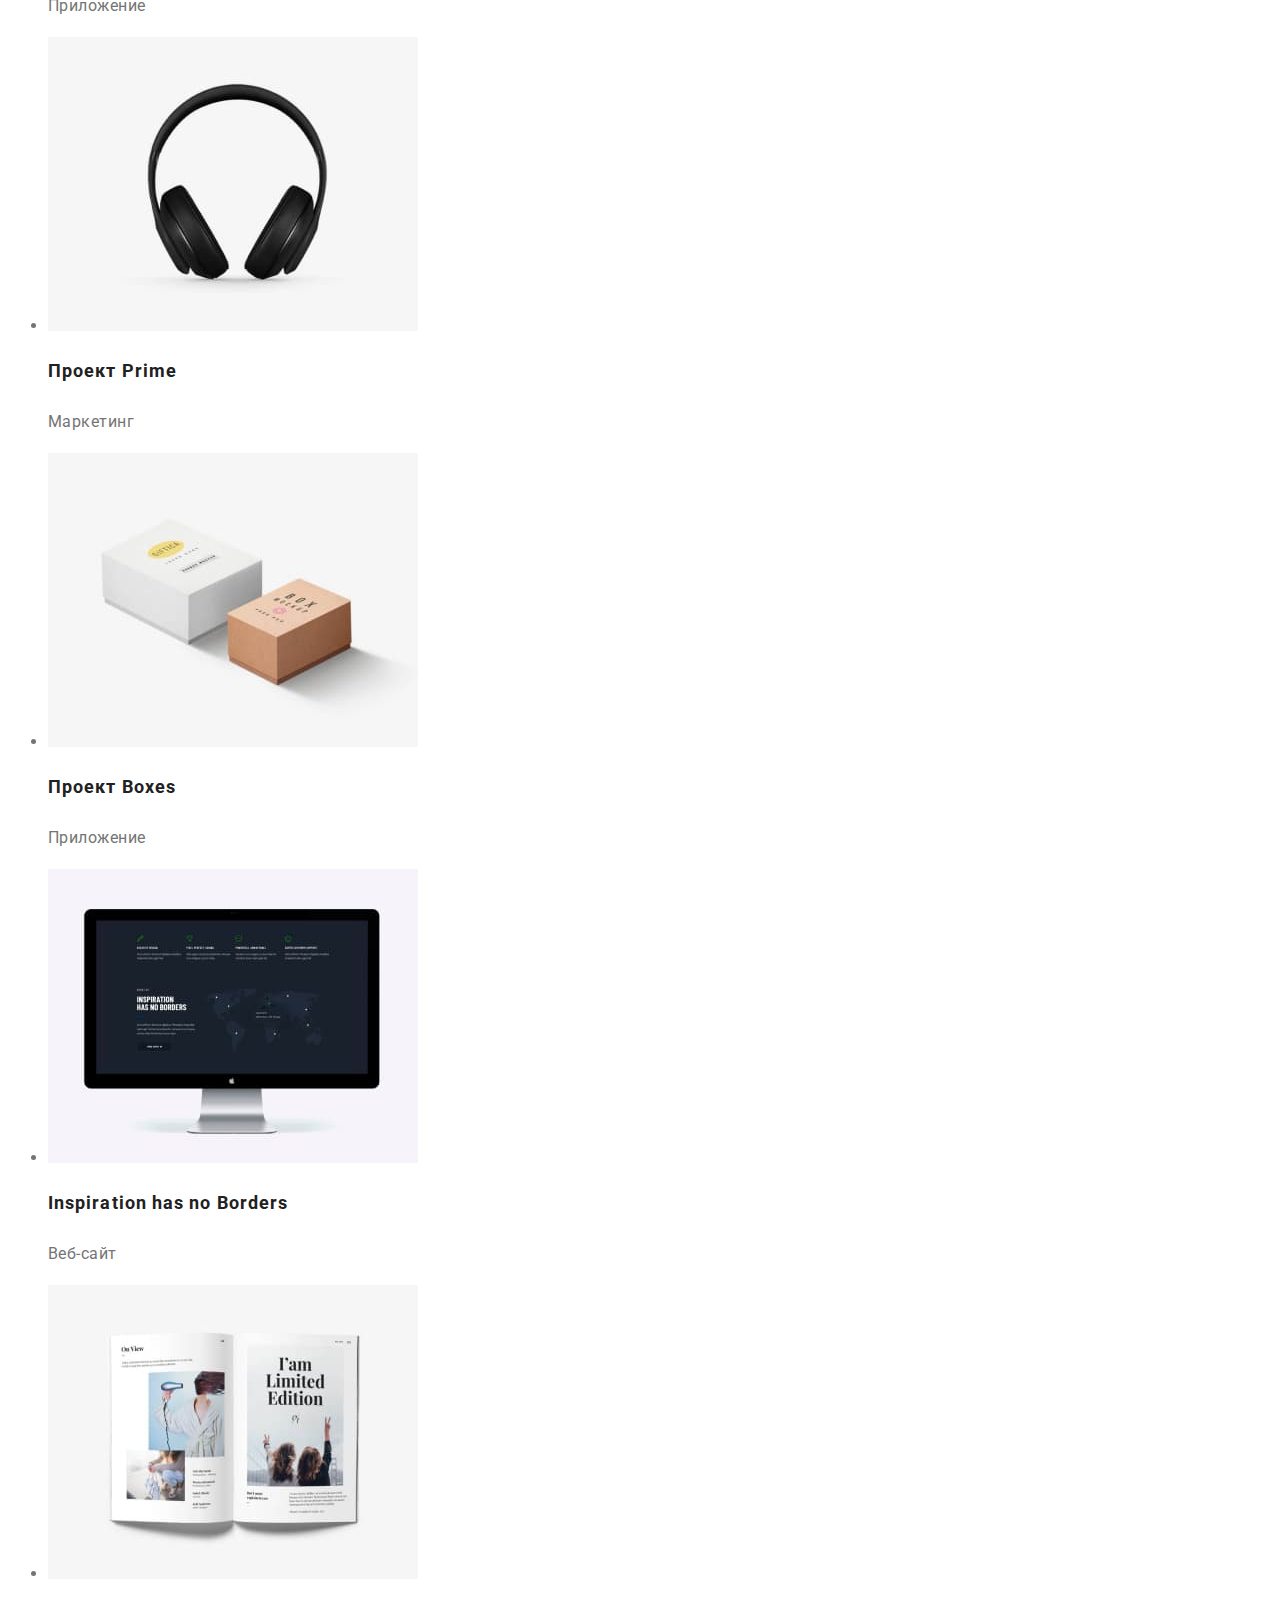
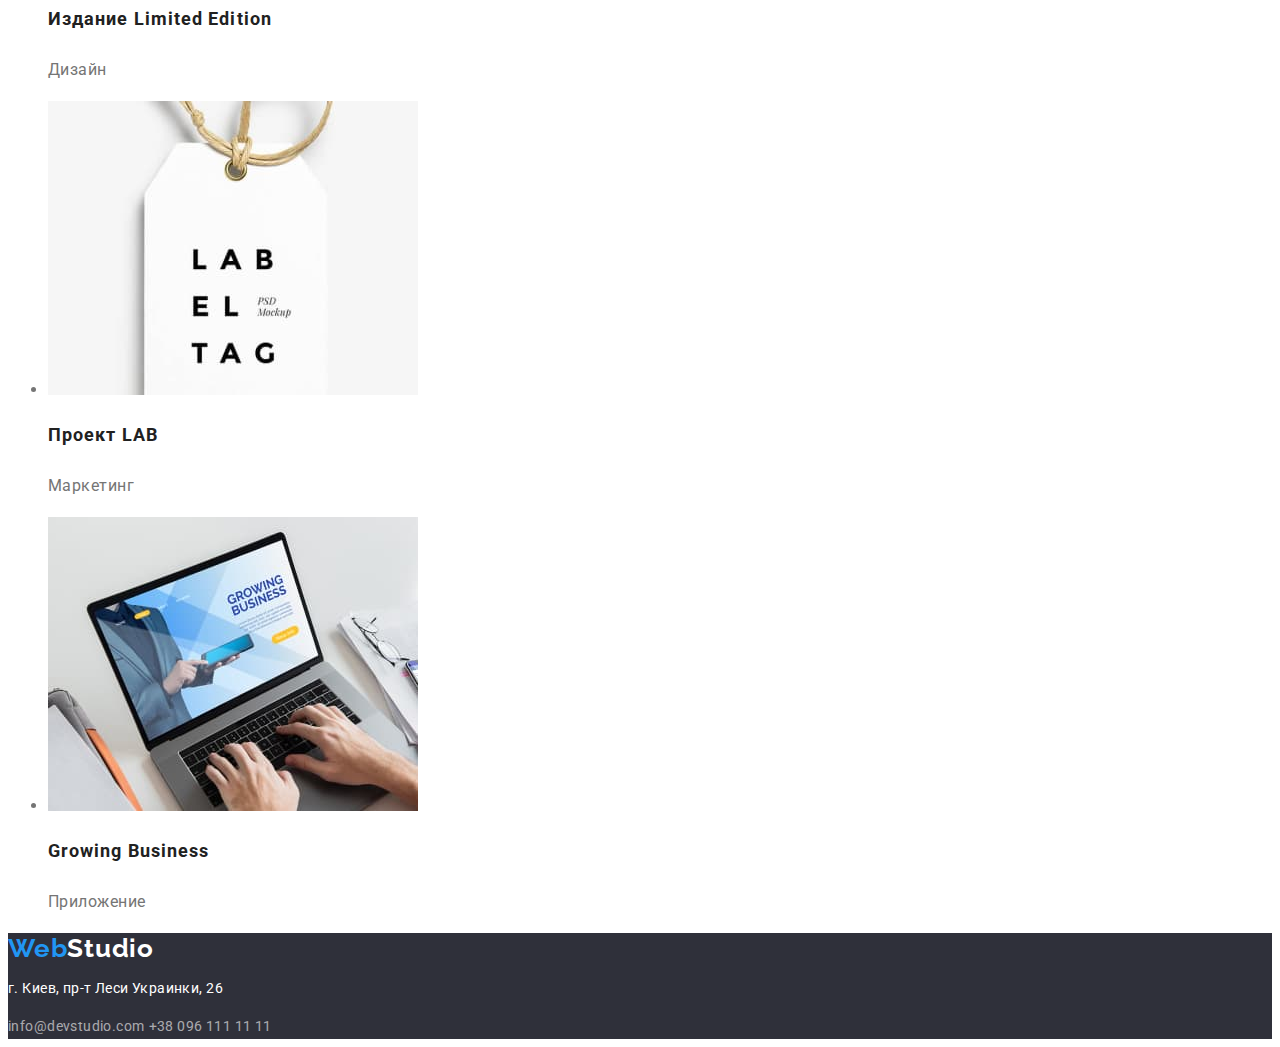
==== commit 7b47a1b7: "Подключает стили" ====
--- a/portfolio.html
+++ b/portfolio.html
@@ -6,7 +6,12 @@
     <meta name="viewport" content="width=device-width, initial-scale=1.0" />
     <meta name="description" content="Создание и продвижение сайтов" />
     <title>Portfolio</title>
-    <link rel="stylesheet" href="./css/styles.css" />
+    <link rel="preconnect" href="https://fonts.gstatic.com" />
+    <link
+      href="https://fonts.googleapis.com/css2?family=Raleway:wght@700&family=Roboto:wght@400;500;700;900&display=swap"
+      rel="stylesheet"
+    />
+    <link rel="stylesheet" href="./css/mein.css" />
   </head>
   <body>
     <!-- Шапка страницы -->
@@ -75,7 +80,7 @@
 
         <h2 class="visually-hidden">Галерея проектов</h2>
 
-        <ul class="gallery items">
+        <ul class="tems">
           <li class="gallery-list">
             <img
               src="./images/Portfolio/tehnokryak.jpg"
@@ -83,7 +88,7 @@
               alt="Ноутбук"
             />
             <h3 class="gallery-title">Технокряк</h3>
-            <p>Веб-сайт</p>
+            <p class="gallery-text">Веб-сайт</p>
           </li>
 
           <li class="gallery-list">
@@ -93,7 +98,7 @@
               alt="Два парня играют в баскутбол"
             />
             <h3 class="gallery-title">Постер New Orlean vs Golden Star</h3>
-            <p>Дизайн</p>
+            <p class="gallery-text">Дизайн</p>
           </li>
 
           <li class="gallery-list">
@@ -103,7 +108,7 @@
               alt="Логотип ресторана Seafood "
             />
             <h3 class="gallery-title">Ресторан Seafood</h3>
-            <p>Приложение</p>
+            <p class="gallery-text">Приложение</p>
           </li>
 
           <li class="gallery-list">
@@ -113,7 +118,7 @@
               alt="Наушники"
             />
             <h3 class="gallery-title">Проект Prime</h3>
-            <p>Маркетинг</p>
+            <p class="gallery-text">Маркетинг</p>
           </li>
 
           <li class="gallery-list">
@@ -123,7 +128,7 @@
               alt="Две картонные коробки"
             />
             <h3 class="gallery-title">Проект Boxes</h3>
-            <p>Приложение</p>
+            <p class="gallery-text">Приложение</p>
           </li>
 
           <li class="gallery-list">
@@ -133,7 +138,7 @@
               alt="Манитор"
             />
             <h3 class="gallery-title">Inspiration has no Borders</h3>
-            <p>Веб-сайт</p>
+            <p class="gallery-text">Веб-сайт</p>
           </li>
 
           <li class="gallery-list">
@@ -143,13 +148,13 @@
               alt="Открытый журнал"
             />
             <h3 class="gallery-title">Издание Limited Edition</h3>
-            <p>Дизайн</p>
+            <p class="gallery-text">Дизайн</p>
           </li>
 
           <li class="gallery-list">
             <img src="./images/Portfolio/lab.jpg" width="370" alt="Этикетка" />
             <h3 class="gallery-title">Проект LAB</h3>
-            <p>Маркетинг</p>
+            <p class="gallery-text">Маркетинг</p>
           </li>
 
           <li class="gallery-list">
@@ -159,7 +164,7 @@
               alt="Человек работает на компьютере"
             />
             <h3 class="gallery-title">Growing Business</h3>
-            <p>Приложение</p>
+            <p class="gallery-text">Приложение</p>
           </li>
         </ul>
       </section>
--- a/css/mein.css
+++ b/css/mein.css
@@ -0,0 +1,234 @@
+/* Общие настройки страницы */
+body {
+  background-color: #ffffff;
+  color: #757575;
+
+  font-family: Roboto, sans-serif;
+  font-weight: 400;
+}
+
+:root {
+  --color-white: #ffffff;
+  --color-dark: #2f303a;
+  --color-accent: #2196f3;
+  --background-color-elements: #f5f4fa;
+  --color-text-major: #212121;
+  --color-text-main: #757575;
+}
+
+.visually-hidden {
+  position: absolute !important;
+  clip: rect(1px 1px 1px 1px);
+  clip: rect(1px, 1px, 1px, 1px);
+  padding: 0 !important;
+  border: 0 !important;
+  height: 1px !important;
+  width: 1px !important;
+  overflow: hidden;
+}
+
+.items {
+  list-style: none;
+}
+
+.pagination .pagination-list.current {
+  color: var(--color-accent);
+}
+
+button {
+  font-family: inherit;
+  cursor: pointer;
+}
+
+/* Шапка страницы */
+.logo {
+  color: var(--color-accent);
+
+  font-family: Raleway, sans-serif;
+  font-weight: 700;
+  font-size: 26px;
+  line-height: 1.19;
+  letter-spacing: 0.03em;
+  text-decoration: none;
+}
+
+.header .tiny {
+  color: #000000;
+}
+
+.pagination-list {
+  color: var(--color-text-major);
+  text-decoration: none;
+}
+
+.contacts-list {
+  color: var(--color-text-main);
+  text-decoration: none;
+}
+
+.pagination-list:hover,
+.pagination-list:focus,
+.contacts-list:hover,
+.contacts-list:focus {
+  color: var(--color-accent);
+}
+
+.pagination-list,
+.contacts-list {
+  font-weight: 500;
+  font-size: 14px;
+  line-height: 1.14;
+  letter-spacing: 0.02em;
+}
+
+.contacts-list {
+  color: var(--color-text-main);
+}
+
+/* Контент главной страницы */
+/* Герой */
+.hero {
+  background-color: var(--color-dark);
+}
+
+.hero-title {
+  color: var(--color-white);
+
+  font-weight: 900;
+  font-size: 44px;
+  line-height: 1.36;
+  text-align: center;
+  letter-spacing: 0.06em;
+}
+
+.hero-button {
+  color: var(--color-white);
+  background-color: var(--color-accent);
+
+  font-weight: 700;
+  font-size: 16px;
+  line-height: 1.88;
+  letter-spacing: 0.06em;
+}
+
+.hero-button:hover,
+.hero-button:focus {
+  color: var(--color-accent);
+  background-color: var(--color-white);
+}
+
+/* Наши приемущества */
+.subtitle {
+  color: var(--color-text-major);
+
+  font-weight: 700;
+  font-size: 14px;
+  line-height: 1.14;
+  letter-spacing: 0.03em;
+  text-transform: uppercase;
+}
+
+.text-description {
+  font-size: 14px;
+  line-height: 1.71;
+  letter-spacing: 0.03em;
+}
+
+/* Чем мы занимаемся */
+.title {
+  color: var(--color-text-major);
+
+  font-weight: 700;
+  font-size: 36px;
+  line-height: 1.17;
+  text-align: center;
+  letter-spacing: 0.03em;
+}
+
+/* Наша команда */
+.team {
+  background-color: var(--background-color-elements);
+}
+.team-list {
+  background-color: var(--color-white);
+}
+
+.team-subject {
+  color: var(--color-text-major);
+
+  font-weight: 500;
+  font-size: 16px;
+  line-height: 1.19;
+  text-align: center;
+  letter-spacing: 0.03em;
+}
+
+.team-member {
+  font-size: 16px;
+  line-height: 1.19;
+  text-align: center;
+  letter-spacing: 0.03em;
+}
+
+/* Контент страницы портфолио */
+.button {
+  background-color: var(--background-color-elements);
+  color: var(--color-text-major);
+
+  font-weight: 500;
+  font-size: 16px;
+  line-height: 1.62;
+  text-align: center;
+  letter-spacing: 0.03em;
+}
+
+.button:hover,
+.button:focus {
+  background-color: var(--color-accent);
+  color: var(--color-white);
+}
+
+.gallery-title {
+  color: var(--color-text-major);
+
+  font-weight: 700;
+  font-size: 18px;
+  line-height: 2;
+  letter-spacing: 0.06em;
+}
+
+.gallery-text {
+  font-size: 16px;
+  line-height: 1.87;
+  letter-spacing: 0.03em;
+}
+
+/* Подвал страницы */
+.footer {
+  background-color: var(--color-dark);
+}
+
+.footer .tiny {
+  color: var(--color-white);
+}
+
+.address-text {
+  color: var(--color-white);
+}
+.address-list {
+  color: rgba(255, 255, 255, 0.6);
+  text-decoration: none;
+}
+
+.address-list:hover,
+.address-list:focus {
+  color: var(--color-accent);
+}
+
+.address-text,
+.address-list {
+  font-style: normal;
+  font-size: 14px;
+  line-height: 1.71;
+  letter-spacing: 0.03em;
+}
